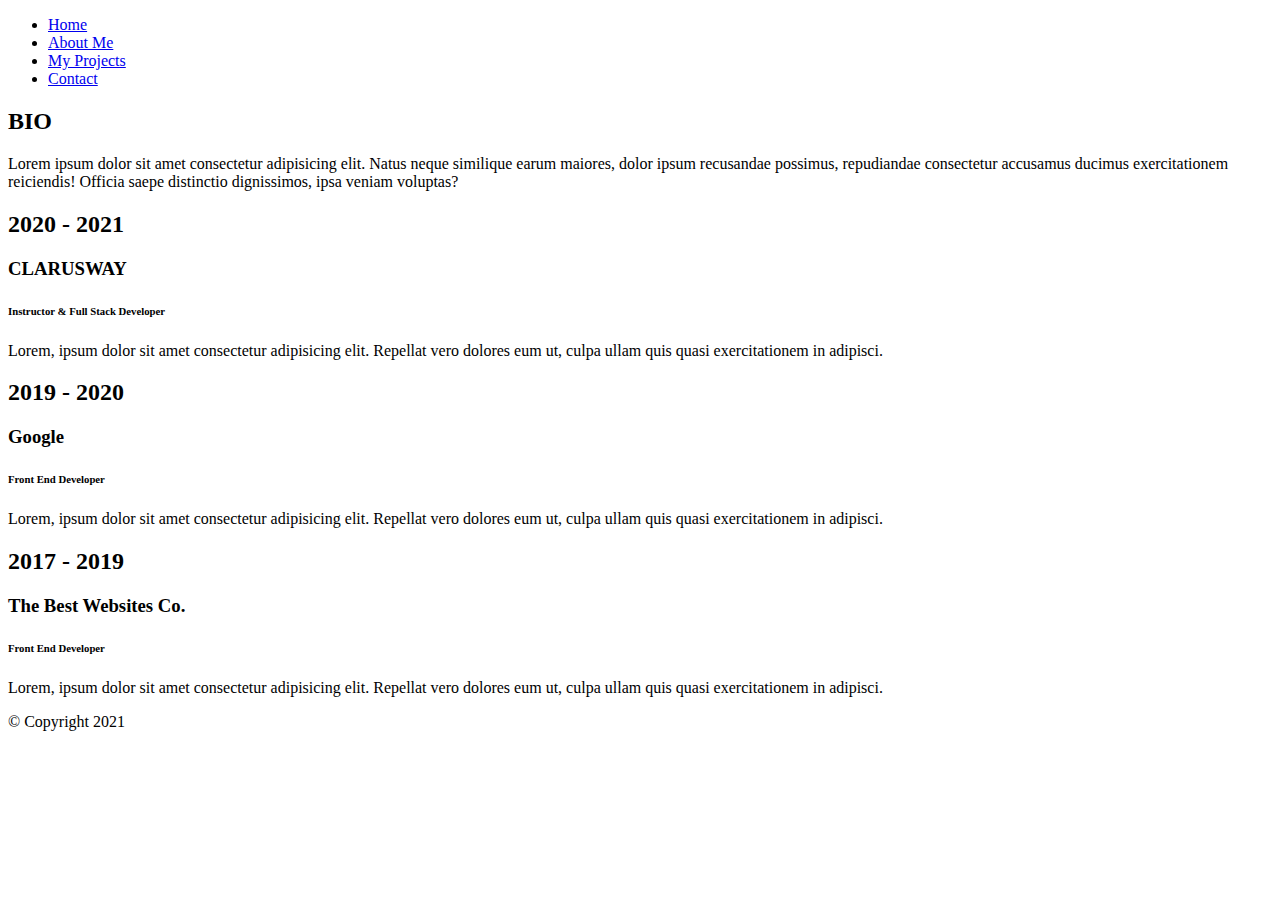
==== about.html @ 0dd5f37f "update" ====
<!DOCTYPE html>
<html lang="en">
  <head>
    <meta charset="UTF-8" />
    <meta http-equiv="X-UA-Compatible" content="IE=edge" />
    <meta name="viewport" content="width=device-width, initial-scale=1.0" />
    <link rel="stylesheet" href="css/main.css" />
    <title>Portfolio-About</title>
  </head>
  <body>
    <div class="about-bgImg-container">
      <!-- ABOUT NAV -->
      <nav class="nav">
        <ul class="nav__list">
          <li class="nav__item">
            <a href="index.html" class="nav__link">Home</a>
          </li>
          <li class="nav__item">
            <a href="about.html" class="nav__link nav__link--active"
              >About Me</a
            >
          </li>
          <li class="nav__item">
            <a href="projects.html" class="nav__link">My Projects</a>
          </li>
          <li class="nav__item">
            <a href="contact.html" class="nav__link">Contact</a>
          </li>
        </ul>
      </nav>
      <div class="about__bio-image">
        <h2>BIO</h2>
        <p>
          Lorem ipsum dolor sit amet consectetur adipisicing elit. Natus neque
          similique earum maiores, dolor ipsum recusandae possimus, repudiandae
          consectetur accusamus ducimus exercitationem reiciendis! Officia saepe
          distinctio dignissimos, ipsa veniam voluptas?
        </p>
      </div>
    </div>
    <!-- ABOUT MAIN -->
    <main class="about">
      <div class="about__container">
        <div class="about__job">
          <h2 class="text-secondary">2020 - 2021</h2>
          <h3>CLARUSWAY</h3>
          <h6>Instructor & Full Stack Developer</h6>
          <p>
            Lorem, ipsum dolor sit amet consectetur adipisicing elit. Repellat
            vero dolores eum ut, culpa ullam quis quasi exercitationem in
            adipisci.
          </p>
        </div>
        <div class="about__job">
          <h2 class="text-secondary">2019 - 2020</h2>
          <h3>Google</h3>
          <h6>Front End Developer</h6>
          <p>
            Lorem, ipsum dolor sit amet consectetur adipisicing elit. Repellat
            vero dolores eum ut, culpa ullam quis quasi exercitationem in
            adipisci.
          </p>
        </div>
        <div class="about__job">
          <h2 class="text-secondary">2017 - 2019</h2>
          <h3>The Best Websites Co.</h3>
          <h6>Front End Developer</h6>
          <p>
            Lorem, ipsum dolor sit amet consectetur adipisicing elit. Repellat
            vero dolores eum ut, culpa ullam quis quasi exercitationem in
            adipisci.
          </p>
        </div>
      </div>
    </main>
    <!-- ABOUT FOOTER -->
    <footer class="vertical">
      <div class="social-icons">
        <a href="#">
          <i class="fab fa-twitter fa-2x"></i>
        </a>
        <a href="#">
          <i class="fab fa-facebook fa-2x"></i>
        </a>
        <a href="#">
          <i class="fab fa-instagram fa-2x"></i>
        </a>
        <a href="#">
          <i class="fab fa-github fa-2x"></i>
        </a>
      </div>
      <div class="copyright">&copy; Copyright 2021</div>
    </footer>
  </body>
</html>
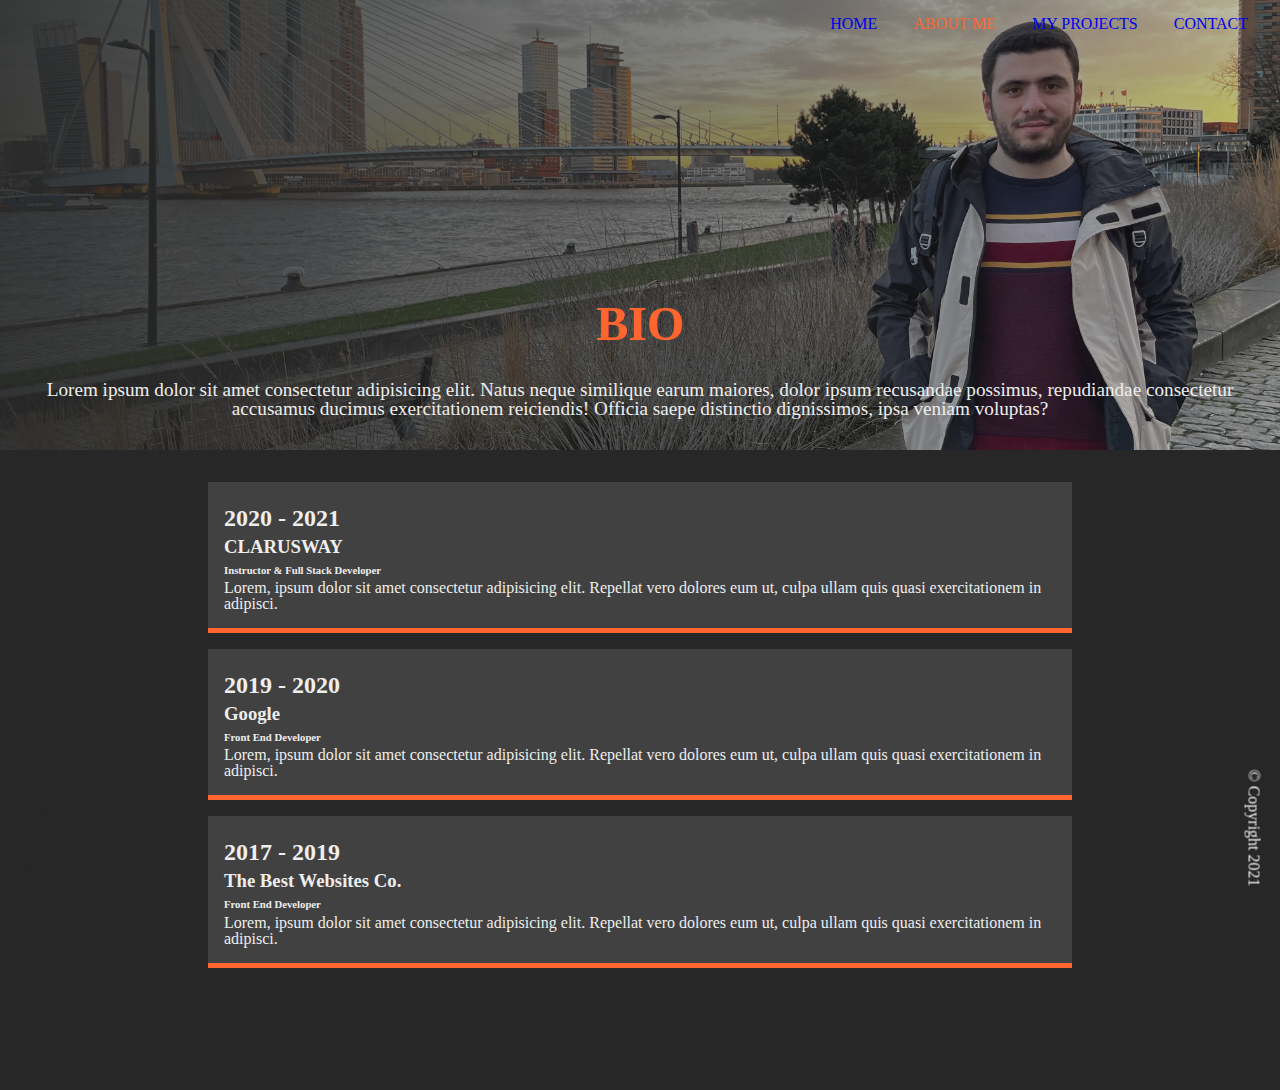
==== commit 351f2e75: "update" ====
--- a/about.html
+++ b/about.html
@@ -4,7 +4,7 @@
     <meta charset="UTF-8" />
     <meta http-equiv="X-UA-Compatible" content="IE=edge" />
     <meta name="viewport" content="width=device-width, initial-scale=1.0" />
-    <link rel="stylesheet" href="css/main.css" />
+    <link rel="stylesheet" href="./scss/main.css" />
     <title>Portfolio-About</title>
   </head>
   <body>
--- a/scss/main.css
+++ b/scss/main.css
@@ -0,0 +1,198 @@
+@import url("https://cdnjs.cloudflare.com/ajax/libs/font-awesome/6.0.0/css/all.min.css");
+* {
+  margin: 0;
+  padding: 0;
+  -webkit-box-sizing: border-box;
+          box-sizing: border-box;
+}
+
+.link-style a, footer.horizontal a, footer.vertical a, footer.vertical .social-icons a {
+  padding: 0.4rem;
+  color: #272727;
+  -webkit-transition: all 1s;
+  transition: all 1s;
+}
+
+.link-style a:hover, footer.horizontal a:hover, footer.vertical a:hover {
+  color: #ff652f;
+}
+
+footer.horizontal {
+  height: 10vh;
+  display: -webkit-box;
+  display: -ms-flexbox;
+  display: flex;
+  -webkit-box-pack: justify;
+      -ms-flex-pack: justify;
+          justify-content: space-between;
+  -webkit-box-align: end;
+      -ms-flex-align: end;
+          align-items: flex-end;
+  padding: 1rem;
+}
+
+footer.vertical {
+  height: 10vh;
+  display: -webkit-box;
+  display: -ms-flexbox;
+  display: flex;
+  -webkit-box-pack: justify;
+      -ms-flex-pack: justify;
+          justify-content: space-between;
+  -webkit-box-align: end;
+      -ms-flex-align: end;
+          align-items: flex-end;
+  padding: 1rem;
+}
+
+footer.vertical .social-icons {
+  display: -webkit-box;
+  display: -ms-flexbox;
+  display: flex;
+  -webkit-box-orient: vertical;
+  -webkit-box-direction: normal;
+      -ms-flex-direction: column;
+          flex-direction: column;
+  position: fixed;
+  bottom: 1rem;
+}
+
+footer.vertical .copyright {
+  position: fixed;
+  bottom: 1rem;
+  right: 3rem;
+  -webkit-transform: rotate(90deg) translate(-3rem, -5rem);
+          transform: rotate(90deg) translate(-3rem, -5rem);
+}
+
+.nav {
+  height: 10vh;
+  padding: 1rem;
+}
+
+.nav__list {
+  text-align: right;
+}
+
+.nav__item {
+  display: inline;
+  padding: 1rem;
+}
+
+.nav__link {
+  font-size: 1rem;
+  text-transform: uppercase;
+  font-weight: 500;
+  -webkit-transition: all 1s;
+  transition: all 1s;
+}
+
+.nav__link:hover {
+  color: blue;
+}
+
+.nav__link--active {
+  color: #ff652f;
+}
+
+.about-bgImg-container {
+  height: 50vh;
+  width: 100 .about-bgImg-container;
+  background: -webkit-gradient(linear, left top, right top, from(rgba(39, 39, 39, 0.9)), to(rgba(39, 39, 39, 0.3))), url("../img/horizontal.jpg");
+  background: linear-gradient(to right, rgba(39, 39, 39, 0.9), rgba(39, 39, 39, 0.3)), url("../img/horizontal.jpg");
+  background-position: center;
+  background-size: cover;
+  display: -webkit-box;
+  display: -ms-flexbox;
+  display: flex;
+  -webkit-box-orient: vertical;
+  -webkit-box-direction: normal;
+      -ms-flex-direction: column;
+          flex-direction: column;
+  -webkit-box-pack: justify;
+      -ms-flex-pack: justify;
+          justify-content: space-between;
+}
+
+.about-bgImg-container .about__bio-image {
+  text-align: center;
+}
+
+.about-bgImg-container .about__bio-image h2 {
+  font-size: 3rem;
+  color: #ff652f;
+}
+
+.about-bgImg-container .about__bio-image p {
+  font-size: 1.2rem;
+  margin: 2rem;
+}
+
+.about__container {
+  width: 70vw;
+  margin: 2rem auto;
+}
+
+.about .about__job {
+  margin: 1rem;
+  background: #414141;
+  padding: 1rem;
+  border-bottom: 5px solid #ff652f;
+}
+
+.about h2, .about h3 {
+  margin: 0.5rem 0;
+}
+
+.about h6 {
+  margin: 0.3rem 0;
+}
+
+.home-bgImg-container {
+  height: 100vh;
+  width: 100 .home-bgImg-container;
+  background: -webkit-gradient(linear, left top, right top, from(rgba(39, 39, 39, 0.9)), to(rgba(39, 39, 39, 0.3))), url("../img/horizontal.jpg");
+  background: linear-gradient(to right, rgba(39, 39, 39, 0.9), rgba(39, 39, 39, 0.3)), url("../img/horizontal.jpg");
+  background-position: center;
+  background-size: cover;
+}
+
+.home {
+  height: 80vh;
+  display: -webkit-box;
+  display: -ms-flexbox;
+  display: flex;
+  -webkit-box-pack: center;
+      -ms-flex-pack: center;
+          justify-content: center;
+  -webkit-box-orient: vertical;
+  -webkit-box-direction: normal;
+      -ms-flex-direction: column;
+          flex-direction: column;
+  text-align: center;
+}
+
+.home __name {
+  font-size: 5rem;
+  padding-bottom: 1rem;
+  margin-bottom: 1rem;
+  border-bottom: 2px solid #fff;
+}
+
+.home __name--last {
+  color: red;
+  font-weight: 700;
+}
+
+body {
+  color: #eee;
+  background-color: #272727;
+  height: 100vh;
+  font-family: "Montserrat";
+  line-height: 1;
+}
+
+a {
+  text-decoration: none;
+}
+/*# sourceMappingURL=main.css.map */